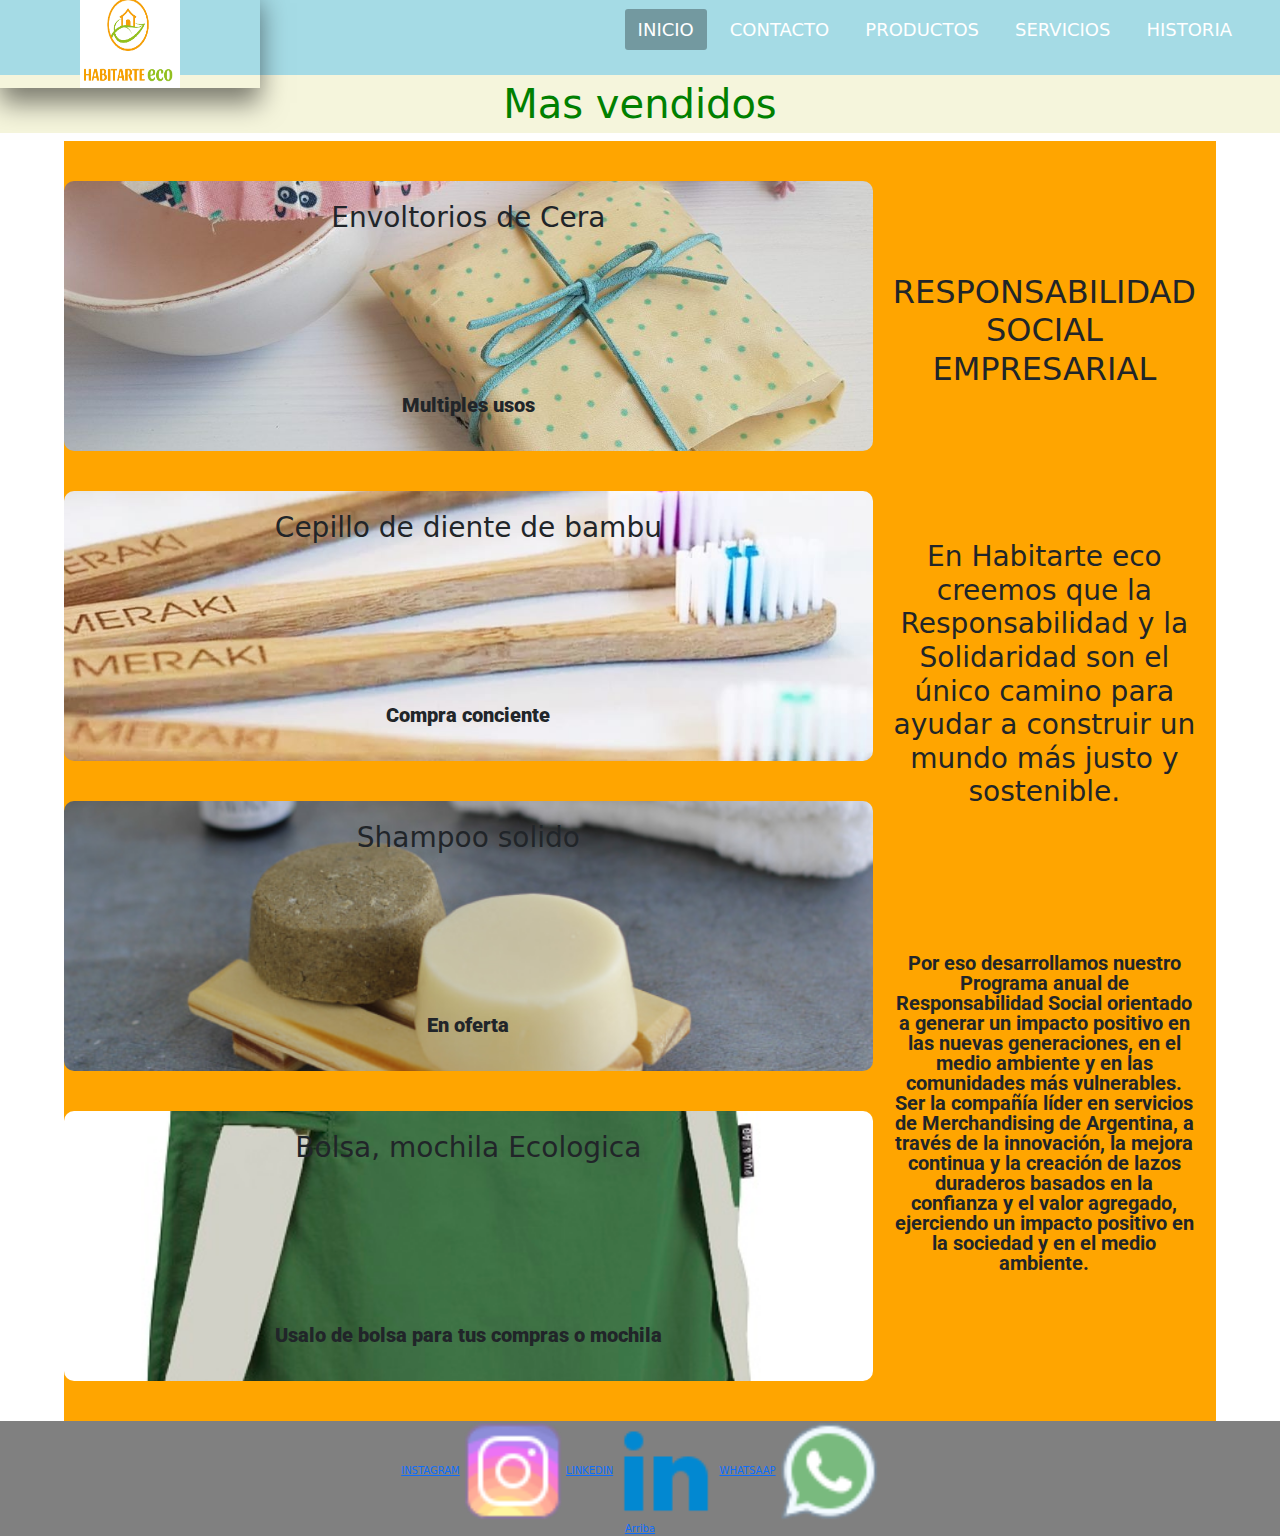
==== index.html @ a3ee0a20 "primer entrega" ====
<!DOCTYPE html>
<html lang="en">
<head>
    <meta charset="UTF-8">
    <meta http-equiv="X-UA-Compatible" content="IE=edge">
    <meta name="viewport" content="width=device-width, initial-scale=1.0">
    <link rel="stylesheet" href="https://cdn.jsdelivr.net/npm/bootstrap@5.3.0-alpha1/dist/css/bootstrap.min.css">
    <link rel="stylesheet" href="./style/style.css">
    <link rel="stylesheet" href="https://cdnjs.cloudflare.com/ajax/libs/animate.css/4.1.1/animate.min.css">
    <title>Habitarte Eco</title>
</head>
<body>
    <header id="header"> 

        <nav class="menu">
            <label class="logo">
                <img src="./img/HabitarteEco-logo.png" alt="HABITARTE-ECO">
            </label>
            <!-- lista desordenada -->
            <ul class="menu_items">
                <li class="active"><a href="./index.html">Inicio</a></li>
                <li><a href="./sections/contacto.html">Contacto</a></li>
                <li><a href="./sections/products.html">Productos</a></li>
                <li><a href="./sections/Servicios.html">Servicios</a></li>
                <li><a href="./sections/quienessomos.html">Historia</a></li>
            </ul>
            <span class="btn_menu">
                <i class="fa-bars"></i>
            </span>
        </nav>
        
    </header>
    <section>
        <h1 class="animate__zoomInDown">
            Mas vendidos
        </h1> 
    </section>
<div class="container">
        <div class="contenedor1">
            <div class="foto" style="background-image: url('./img/Envoltorio.jpg')">
                <div class="textos">
                    <h3>Envoltorios de Cera</h3>
                    <p>Multiples usos</p>
                </div>
                
            </div>
            <div class="foto" style="background-image: url('./img/meraki-adulto-colores.jpg')">
                <div class="textos">
                    <h3>Cepillo de diente de bambu</h3>
                    <p>Compra conciente</p>
                </div>
                
                
            </div>
            <div class="foto" style="background-image: url('./img/shampoosolido.jpg')">
                <div class="textos">
                    <h3>Shampoo solido</h3>
                    <p>En oferta</p>
                </div>
                                 
            </div>
            <div class="foto" style="background-image: url('./img/Bolsa reutilizable.jpg')">
            <div class="textos">
                <h3>Bolsa, mochila Ecologica</h3>
                <p>Usalo de bolsa para tus compras o mochila</p>
            </div>
                
            </div>
        </div>
        <div class="contenedor2">
            <h2>RESPONSABILIDAD SOCIAL EMPRESARIAL</h2>
              <h3>En Habitarte eco creemos que la Responsabilidad y la Solidaridad son el único camino para ayudar a 
                construir un mundo más justo y sostenible.</h3>  
            <p> 
            Por eso desarrollamos nuestro Programa anual de Responsabilidad Social 
            orientado a generar un impacto positivo en las nuevas generaciones, en el 
            medio ambiente y en las comunidades más vulnerables.
            Ser la compañía líder en servicios de Merchandising de Argentina, 
            a través de la innovación, la mejora continua y la creación de lazos 
            duraderos basados en la confianza y el valor agregado, ejerciendo 
            un impacto positivo en la sociedad y en el medio ambiente.
            </p>
        </div>
        
</div>
    <footer>
        <!-- enlace absoluto -->
        <uk><a href="https://www.instagram.com/habitarte.eco/?hl=es" target="_blank">INSTAGRAM</a>
            <img src="./img/icons8-instagram-40.png" alt="instagram">
        </uk>
        <uk><a href="https://ar.linkedin.com/in/dainemi-fleitas-l%C3%B3pez-351326215" target="_blank">LINKEDIN</a>
            <img src="./img/icons8-linkedin-48.png" alt="linkedin">
        </uk>
        <uk><a href="https://api.whatsapp.com/send?phone=5491141946508" target="_blank">WHATSAAP</a>
            <img src="./img/icons8-whatsapp-40.png" alt="whatsapp">
        </uk>
        
        <div>
         <a href="#header">Arriba</a>
        </div>
    </footer>
    <script src="https://cdn.jsdelivr.net/npm/bootstrap@5.3.0-alpha1/dist/js/bootstrap.bundle.min.js" 
    integrity="sha384-w76AqPfDkMBDXo30jS1Sgez6pr3x5MlQ1ZAGC
    +nuZB+EYdgRZgiwxhTBTkF7CXvN" crossorigin="anonymous"></script>
</body>


    </html>
---- style/style.css ----
@import url('https://fonts.googleapis.com/css2?family=Roboto:ital@0;1&display=swap');
/* selector:etiqueta, parrafo, class, id */
    /* propiedad, valor, tipografia, valor, color */
    *{
    margin: 0px;;
    padding: 0px;
    box-sizing: border-box;
}
body{
    background-color:  rgb(228, 133, 24);
    min-height: 100vh;
    background: url(HabitarteEco-logo.png);
}
.menu{
    background-color: rgb(165, 219, 229);
    height: 75px;
    width: 100vw;
    display: flex;
    justify-content: space-between;
    align-items: center;
    border-bottom: 1p solid white;
    box-shadow: 5px 0 10px rgba(0, 0, 0, .6);

}
.logo{
    color: green;
    font-size: 35px;
    padding: 0 80px;
    font-weight: bold;
    flex-wrap: wrap;
    box-shadow: 0px 15px 25px rgba(0, 0, 0, 0.50);

}
.menu_items {
    display: flex;
    list-style: none;
    margin-right: 30px;
}
.menu_items li {
border-radius: 3px;
margin: 0 5px;
}
.menu_items li a {
    padding: 7px 13px;
    text-decoration: none;
    font-size: 18px;
    display: block;
    text-transform: uppercase;
    color: #fff;
}
.menu_item li:hover, li.active {
    background-color: rgba(0, 0, 0, .3);
    transition: .4s
}
.btn_menu {
    margin-right: 30px;
    font-size: 25px;
    color: #fff;
    cursor: pointer;
    display: none;
}
ul.show {
    top: 65px;
    }
    @media screen and (max-width:952px) {
        .logo{
            font-size: 30px;
            padding-left: 35px;
        }
        .menu_items li a {
            font-size: 16px;
        }
    }
    @media screen and (max-width:858px) {
        .menu {
            height: 65px;
        }
        .btn_menu {
            display: inline-flex;
        }
        .menu_items {
            position: fixed;
            width: 100vw;
            height: calc(100% - 65px);
            background-color: #414141;
            top: -100vh;
            text-align: center;
            transition: all .4s;
            flex-direction: column;
            
        }
        .menu_items li {
            margin: 30px 0 0 0;
            line-height: 30px;
            
        };
        .menu_items li:hover{
            background: none;
        }
        .menu_items li a{
            font-size: 20px;
            color: #fff;
            font-weight: bold;
        }
        .menu_items li a:hover{
            color: orange;

        }
        .logo {
            font-size: 25px;
            padding-left: 25px;
        }
    }
    @media screen and (max-width:858px) and (orientation: landscape) {
        .menu_items li{
            margin: 5px 0 0 0;
        }
        .menu_items {
            overflow: scroll;
            height: calc(100% - 65px);
        }
    }
h1{
    color: green;
    text-align: center;
    font-size: 40px;
    padding: 5px;
    background-color: beige;
    animation: bounce;
    animation-duration: 2s;
}

p{
font-family: 'Roboto', sans-serif;
font-weight: bolder;
font-style: normal;
text-align: center;
font-size: 20px;
line-height: 20px;
letter-spacing: normal;
word-spacing: normal;
}

#color{
    color: rgba(7, 57, 100, 0.445);
}
.fondo{
    font-style: italic;
    text-align: center;
    font-size: 30px;
    color: black;
    text-transform: capitalize;
    letter-spacing: normal;
    word-spacing: normal;

}
img{
    height: 100px;
    width: 150px;
    max-width: 100px;
    max-height: 100px;
    
}
.foto{
    border-radius: 10px;
    min-height: 200px;
    font-weight: bold;
    padding: 20px;
    position: relative;
    overflow: hidden;
    background-size: cover;
    background-position: center center;

}
.container {
    position: relative;
    width: 90%;
    max-width: 1200px;
    margin: auto;
    padding: 40px 0;
    height: 100vw;
    display: grid;
    grid-template-columns: 3fr 1fr;
    background-color: orange;
}
.contenedor1{
    display: grid;
    grid-template-columns: repeat(3 1fr);
    gap: 40px;


}
.foto .textos {
    height: 100%;
    background-position: center center;
    display: grid;
    grid-template-rows: 1fr auto;
}
.contenedor2{
    border-radius: 10px;
    text-align: center;
    padding: 20px;
    background-size: cover;
    display: grid;
    grid-template-rows: auto;
    align-items: center;

    
}
.HABITARTE-ECO {
    position: absolute;
    top: 150px;
    left: 550px;
    border-image-slice: fill;
}

footer{
    display: flex;
    background-color:grey;
    text-align: center;
    text-decoration: none;
    display: block;
    list-style: none;
    font-size: 10px;
}
.foto:hover{
    
}
.foto{
    transition-property: all;
    transition-duration: 4s;
}
.formulario{
    width: 90%;
    padding: 20px;
    border: 1px solid gray;
    margin: 0PX auto;
    margin-top: 100px;
    background-color: orange;
    border-radius: 9px;
    box-shadow: 0px opx 0px gray;

}
h3{
    margin: 0px;
    text-align: center;
}
.formulario1{
    display: flex;
    justify-content: space-between;
    flex-direction: column;

}
.caja{
    display: flex;
    margin: 7px; 0px;

}
.caja label{
    flex-basis: 100px;
}
.caja input{
    flex: 1;
}
button{
    background-color: gray;
    
}
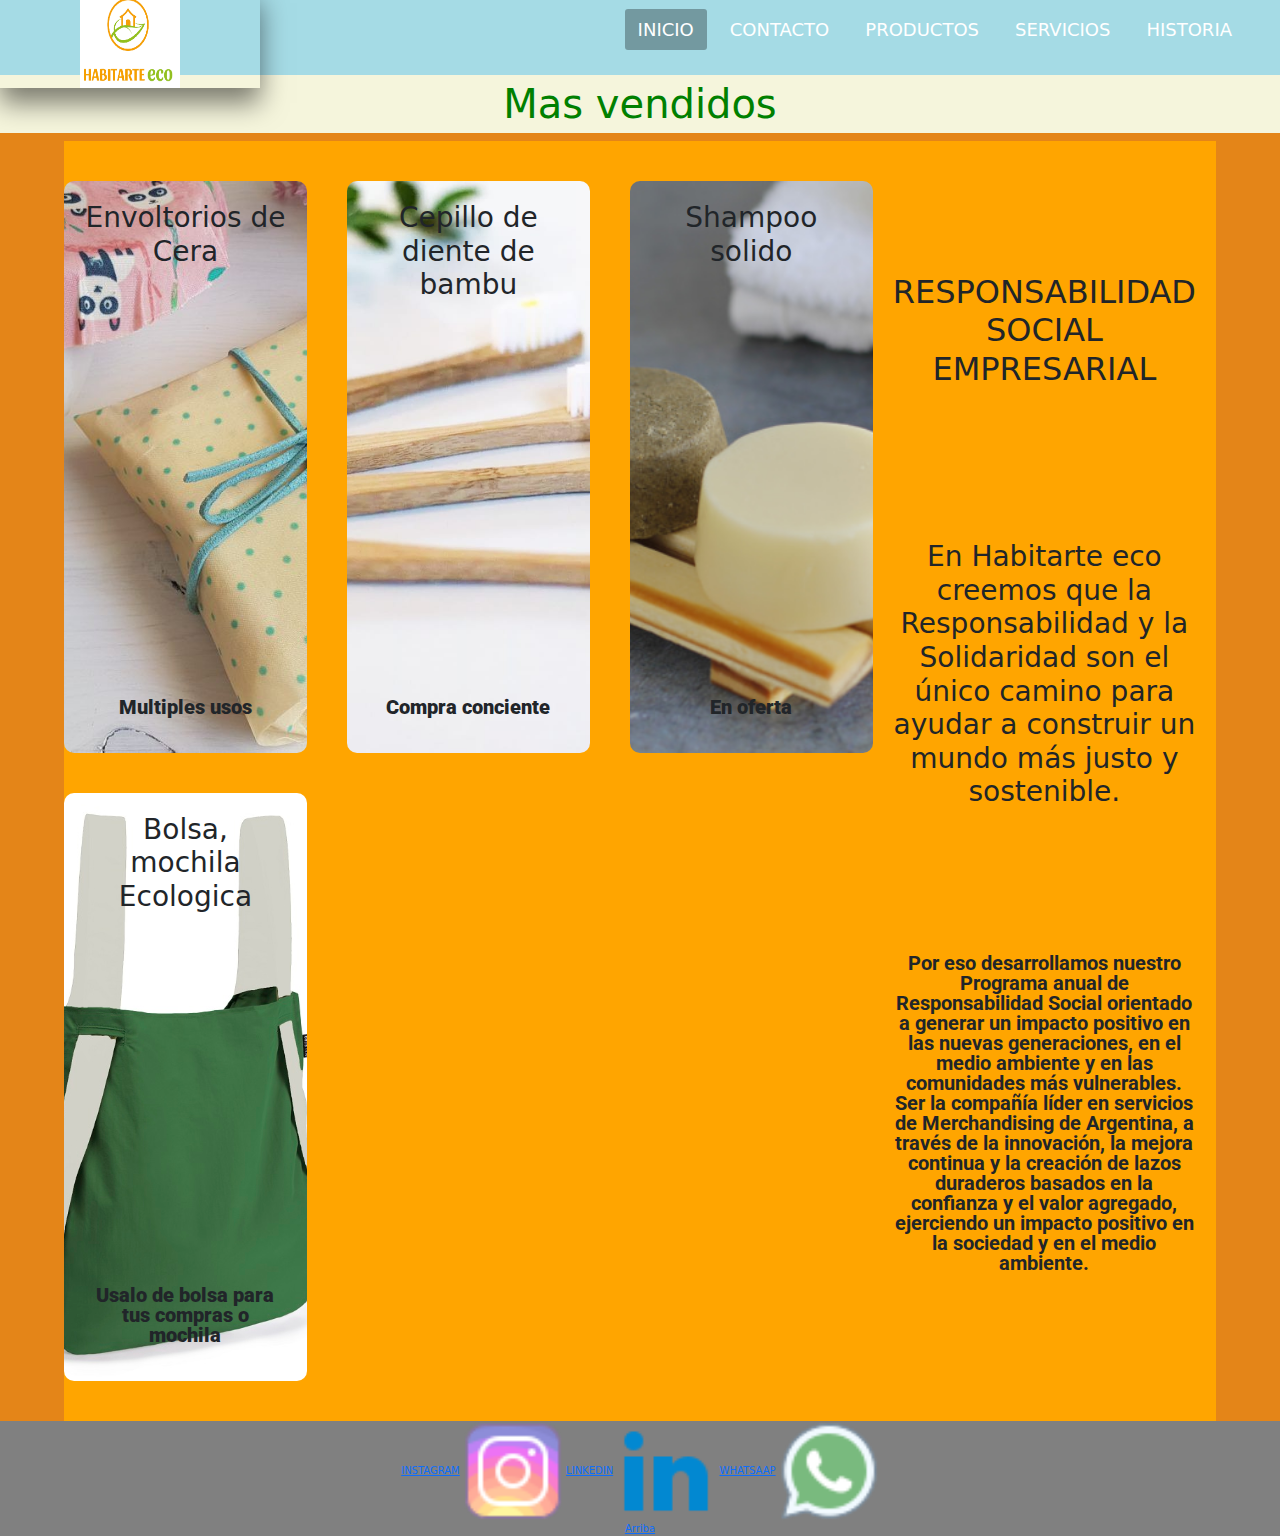
==== commit af214e4c: "segunda entrega" ====
--- a/index.html
+++ b/index.html
@@ -4,6 +4,7 @@
     <meta charset="UTF-8">
     <meta http-equiv="X-UA-Compatible" content="IE=edge">
     <meta name="viewport" content="width=device-width, initial-scale=1.0">
+    <meta name="description" content="Habitarte Eco fue creado con el propósito de ayudar a todas las personas que quieran aportar su grano de arena para ayudar al planeta y no saben por dónde comenzar.">
     <link rel="stylesheet" href="https://cdn.jsdelivr.net/npm/bootstrap@5.3.0-alpha1/dist/css/bootstrap.min.css">
     <link rel="stylesheet" href="./style/style.css">
     <link rel="stylesheet" href="https://cdnjs.cloudflare.com/ajax/libs/animate.css/4.1.1/animate.min.css">
@@ -83,7 +84,7 @@
         </div>
         
 </div>
-    <footer>
+    <footer class="fixed bottom">
         <!-- enlace absoluto -->
         <uk><a href="https://www.instagram.com/habitarte.eco/?hl=es" target="_blank">INSTAGRAM</a>
             <img src="./img/icons8-instagram-40.png" alt="instagram">
--- a/style/style.css
+++ b/style/style.css
@@ -9,7 +9,7 @@
 body{
     background-color:  rgb(228, 133, 24);
     min-height: 100vh;
-    background: url(HabitarteEco-logo.png);
+    
 }
 .menu{
     background-color: rgb(165, 219, 229);
@@ -185,7 +185,7 @@
 }
 .contenedor1{
     display: grid;
-    grid-template-columns: repeat(3 1fr);
+    grid-template-columns: repeat(3, 1fr);
     gap: 40px;
 
 
@@ -223,9 +223,7 @@
     list-style: none;
     font-size: 10px;
 }
-.foto:hover{
-    
-}
+
 .foto{
     transition-property: all;
     transition-duration: 4s;
@@ -253,7 +251,7 @@
 }
 .caja{
     display: flex;
-    margin: 7px; 0px;
+    margin: 7px 0px;
 
 }
 .caja label{
